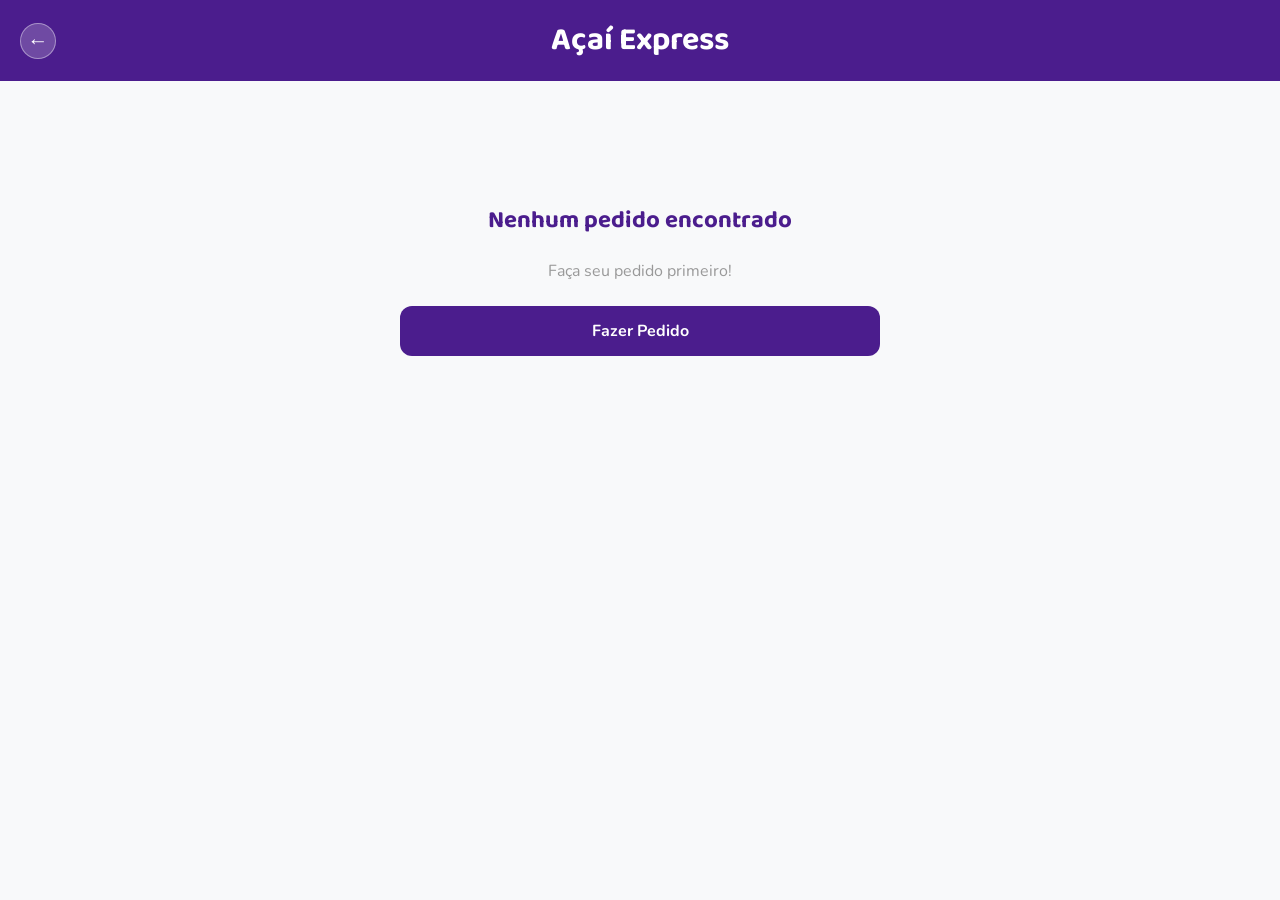
==== frontend/html/acompanhar.html @ 142b088c "Frontend  e arquivos organizados" ====
<!DOCTYPE html>
<html lang="pt-br">
<head>
  <meta charset="UTF-8">
  <meta name="viewport" content="width=device-width, initial-scale=1.0">
  <title>Acompanhar Pedido — Açaí Express</title>
  <link rel="stylesheet" href="../css/acompanhar.css">
</head>
<body>
  <header class="header">
    <a class="btn-back" href="pedido.html">&#8592;</a>
    <h1>Açaí Express</h1>
  </header>
  <div class="container">
    <div id="conteudo"></div>
  </div>
  <script src="../js/acompanhar.js"></script>
</body>
</html>
---- frontend/css/acompanhar.css ----
@import url('https://fonts.googleapis.com/css2?family=Baloo+2:wght@700;800&family=Nunito:wght@400;600&display=swap');

:root {
  --primary: #4b1d8d;
  --secondary: #8e44ad;
  --accent: #27ae60;
  --bg: #f8f9fa;
}

* { box-sizing: border-box; }

body {
  font-family: 'Nunito', sans-serif;
  margin: 0;
  background: var(--bg);
  color: #333;
  min-height: 100vh;
}

.header {
  background: var(--primary);
  color: white;
  padding: 15px 5%;
  text-align: center;
  position: relative;
}

.btn-back {
  position: absolute;
  left: 20px;
  top: 50%;
  transform: translateY(-50%);
  display: flex;
  align-items: center;
  justify-content: center;
  width: 36px;
  height: 36px;
  border-radius: 50%;
  background: rgba(255,255,255,0.2);
  color: white;
  font-size: 1.3rem;
  text-decoration: none;
  border: 1.5px solid rgba(255,255,255,0.4);
  transition: background 0.2s;
}

.btn-back:hover { background: rgba(255,255,255,0.35); }

.header h1 {
  margin: 0;
  font-family: 'Baloo 2', cursive;
}

.container {
  max-width: 560px;
  margin: 40px auto;
  padding: 0 20px;
}

/* CARD PRINCIPAL */
.pedido-card {
  background: white;
  border-radius: 20px;
  padding: 32px;
  box-shadow: 0 4px 24px rgba(0,0,0,0.08);
  border: 2px solid var(--secondary);
}

.pedido-card h2 {
  font-family: 'Baloo 2', cursive;
  color: var(--primary);
  margin: 0 0 4px;
}

.pedido-hora {
  color: #999;
  font-size: 0.85rem;
  margin-bottom: 20px;
}

.dados-cliente {
  background: #f8f4ff;
  border-radius: 12px;
  padding: 14px 18px;
  margin-bottom: 24px;
  font-size: 0.95rem;
  line-height: 1.7;
}

.dados-cliente strong { color: var(--primary); }

/* TIMELINE DE STATUS */
.timeline {
  display: flex;
  flex-direction: column;
  gap: 0;
  margin-bottom: 28px;
}

.step {
  display: flex;
  align-items: flex-start;
  gap: 16px;
  position: relative;
}

.step:not(:last-child)::after {
  content: '';
  position: absolute;
  left: 17px;
  top: 36px;
  width: 2px;
  height: 36px;
  background: #e0e0e0;
}

.step.ativo::after  { background: var(--accent); }

.step-icon {
  width: 36px;
  height: 36px;
  border-radius: 50%;
  background: #e0e0e0;
  display: flex;
  align-items: center;
  justify-content: center;
  font-size: 16px;
  flex-shrink: 0;
  margin-bottom: 36px;
  transition: background 0.4s;
}

.step.ativo .step-icon  { background: var(--accent); }
.step.atual .step-icon  { background: var(--secondary); animation: pulsar 1.2s ease-in-out infinite; }

@keyframes pulsar {
  0%, 100% { box-shadow: 0 0 0 0 rgba(142,68,173,0.4); }
  50%       { box-shadow: 0 0 0 8px rgba(142,68,173,0); }
}

.step-texto h4 {
  margin: 0 0 2px;
  font-family: 'Baloo 2', cursive;
  font-size: 1rem;
  color: #bbb;
}

.step.ativo .step-texto h4,
.step.atual .step-texto h4 { color: #333; }

.step-texto p {
  margin: 0;
  font-size: 0.82rem;
  color: #bbb;
}

.step.ativo .step-texto p,
.step.atual .step-texto p { color: #777; }

/* ITENS DO PEDIDO */
.itens-titulo {
  font-family: 'Baloo 2', cursive;
  color: var(--primary);
  margin: 0 0 12px;
}

.item-linha {
  display: flex;
  justify-content: space-between;
  padding: 8px 0;
  border-bottom: 1px solid #f0f0f0;
  font-size: 0.92rem;
}

.item-extras { font-size: 0.78rem; color: #999; }

.total-linha {
  display: flex;
  justify-content: space-between;
  font-weight: bold;
  font-size: 1.1rem;
  margin-top: 14px;
  color: var(--primary);
}

.btn-voltar {
  display: block;
  margin: 24px auto 0;
  background: var(--primary);
  color: white;
  border: none;
  padding: 14px 32px;
  border-radius: 12px;
  font-family: 'Nunito', sans-serif;
  font-weight: bold;
  font-size: 1rem;
  cursor: pointer;
  text-decoration: none;
  text-align: center;
}

.sem-pedido {
  text-align: center;
  padding: 60px 20px;
  color: #999;
}

.sem-pedido h2 { font-family: 'Baloo 2', cursive; color: var(--primary); }
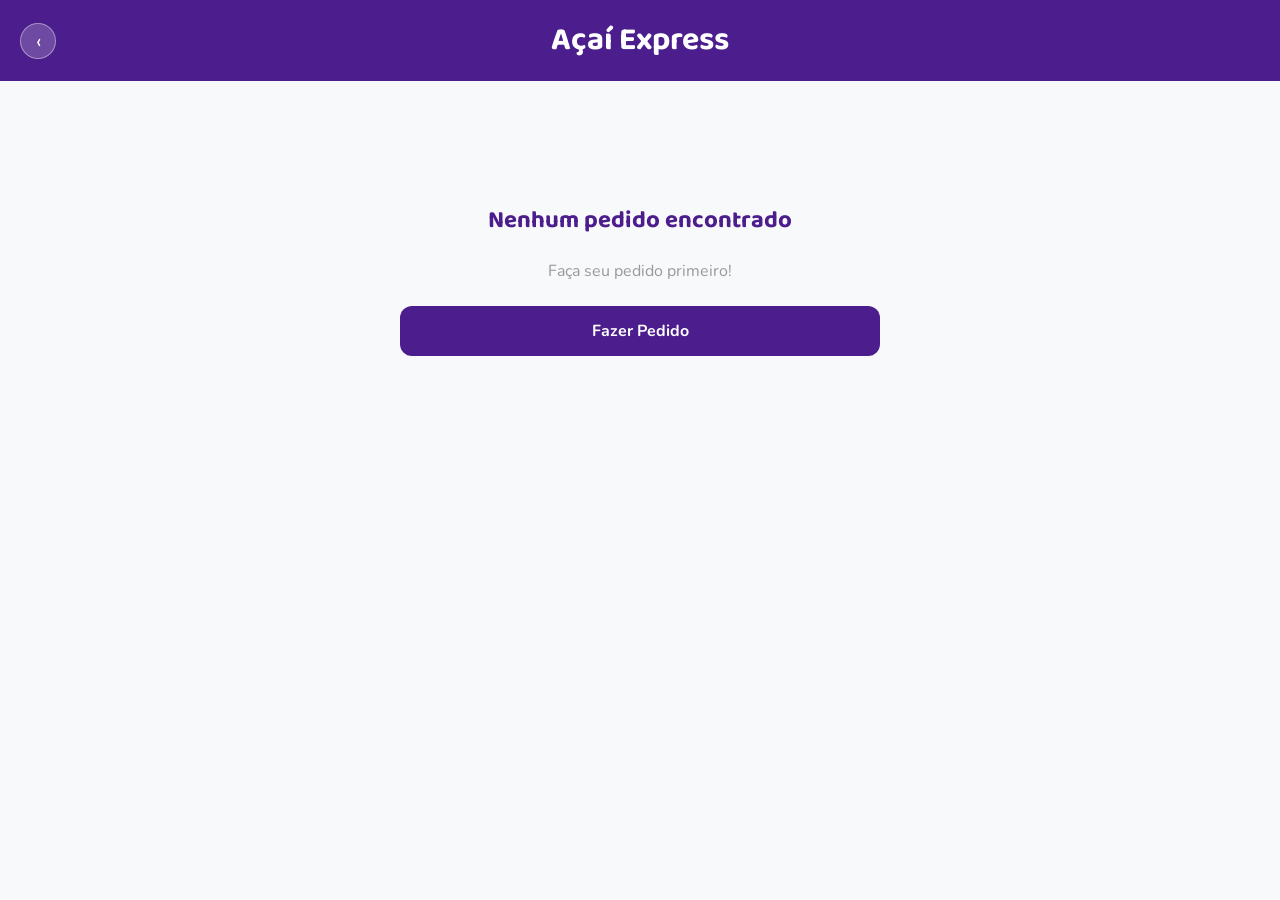
==== commit cf1f90e0: "troca botão de voltar por seta para navegação entre paginas" ====
--- a/frontend/html/acompanhar.html
+++ b/frontend/html/acompanhar.html
@@ -8,7 +8,7 @@
 </head>
 <body>
   <header class="header">
-    <a class="btn-back" href="pedido.html">&#8592;</a>
+    <a class="btn-back" href="pedido.html">‹</a>
     <h1>Açaí Express</h1>
   </header>
   <div class="container">
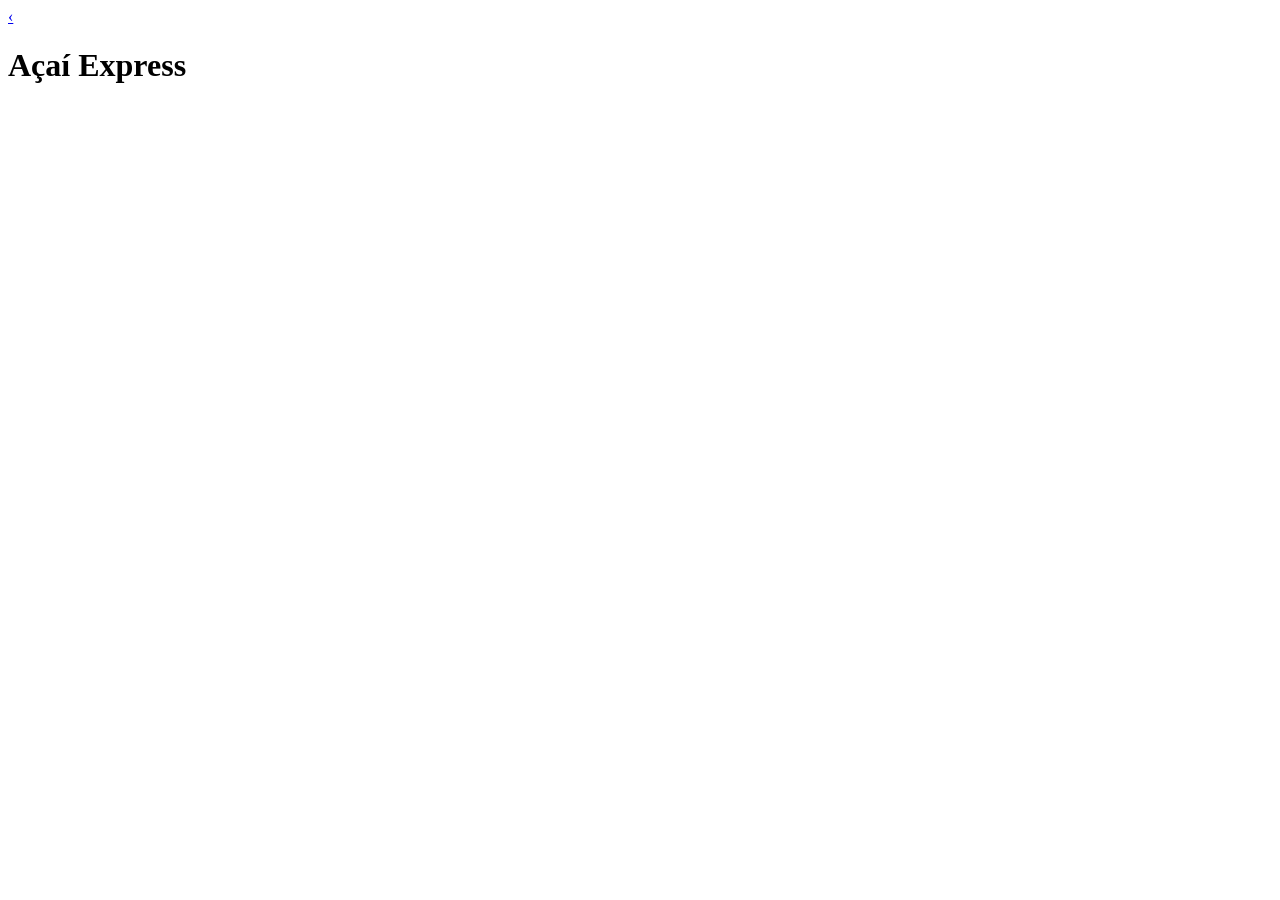
==== commit 46eb5119: "Atualizações no frontend" ====
--- a/frontend/html/acompanhar.html
+++ b/frontend/html/acompanhar.html
@@ -4,7 +4,7 @@
   <meta charset="UTF-8">
   <meta name="viewport" content="width=device-width, initial-scale=1.0">
   <title>Acompanhar Pedido — Açaí Express</title>
-  <link rel="stylesheet" href="../css/acompanhar.css">
+  <link rel="stylesheet" href="/css/acompanhar.css">
 </head>
 <body>
   <header class="header">
@@ -14,6 +14,6 @@
   <div class="container">
     <div id="conteudo"></div>
   </div>
-  <script src="../js/acompanhar.js"></script>
+  <script src="/js/acompanhar.js"></script>
 </body>
 </html>
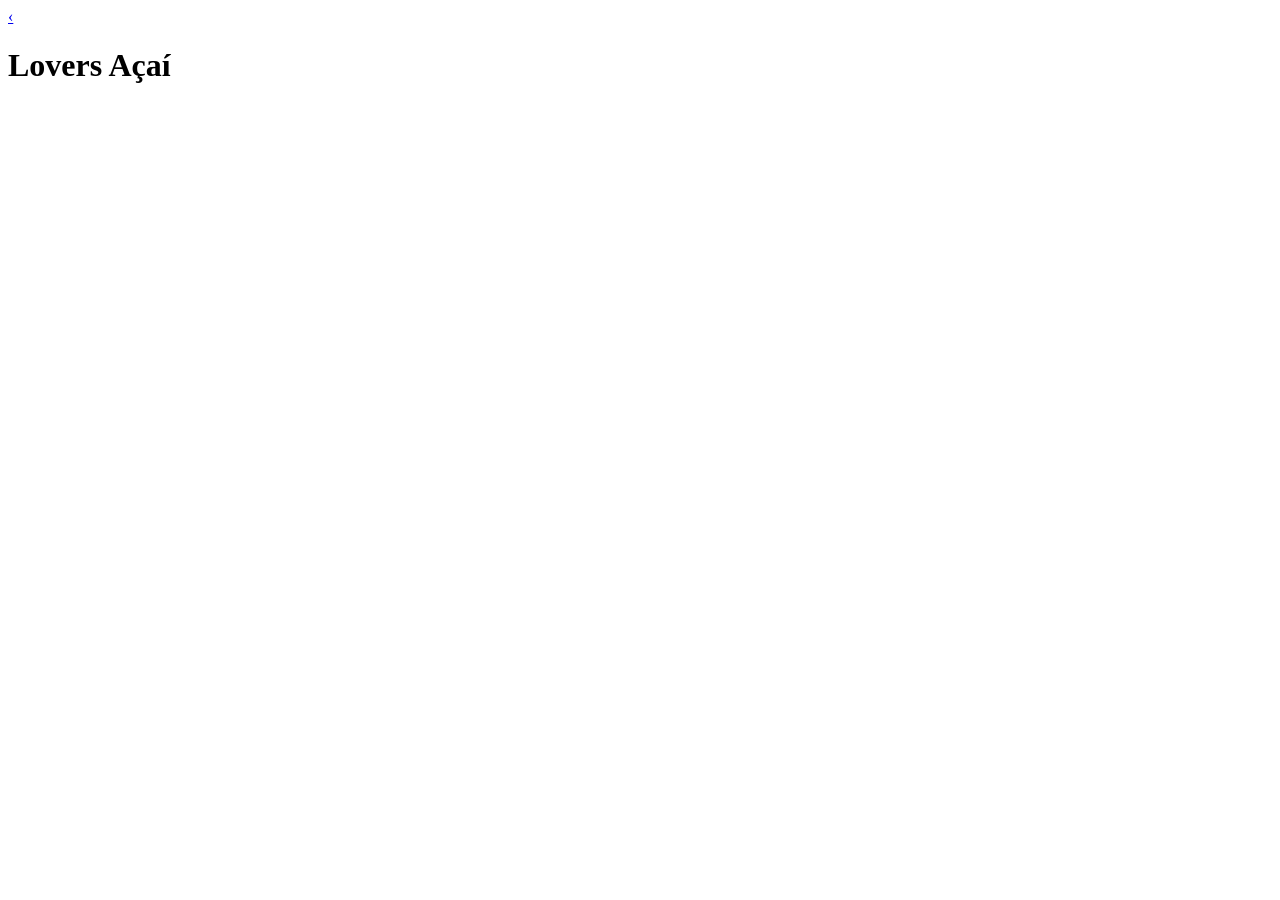
==== commit b55a8994: "Atualiza o TCC com as melhorias do lovers-acai - Avaliacao das recomendacoes (rotas /avaliacoes) e e" ====
--- a/frontend/html/acompanhar.html
+++ b/frontend/html/acompanhar.html
@@ -3,17 +3,31 @@
 <head>
   <meta charset="UTF-8">
   <meta name="viewport" content="width=device-width, initial-scale=1.0">
-  <title>Acompanhar Pedido — Açaí Express</title>
-  <link rel="stylesheet" href="/css/acompanhar.css">
+  <title>Acompanhar Pedido — Lovers Açaí</title>
+  <link rel="stylesheet" href="/css/acompanhar.css?v=2">
 </head>
 <body>
   <header class="header">
     <a class="btn-back" href="pedido.html">‹</a>
-    <h1>Açaí Express</h1>
+    <h1>Lovers Açaí</h1>
   </header>
   <div class="container">
     <div id="conteudo"></div>
   </div>
-  <script src="/js/acompanhar.js"></script>
+
+  <div class="avaliacao-box" id="avaliacao-box" role="dialog" aria-labelledby="avaliacao-titulo" hidden>
+    <button type="button" class="avaliacao-fechar" id="avaliacao-fechar" aria-label="Fechar">×</button>
+    <p class="avaliacao-titulo" id="avaliacao-titulo">Se você usou as recomendações de complementos, qual nota você daria?</p>
+    <div class="avaliacao-estrelas" id="avaliacao-estrelas">
+      <button type="button" class="estrela" data-nota="1" aria-label="1 estrela">★</button>
+      <button type="button" class="estrela" data-nota="2" aria-label="2 estrelas">★</button>
+      <button type="button" class="estrela" data-nota="3" aria-label="3 estrelas">★</button>
+      <button type="button" class="estrela" data-nota="4" aria-label="4 estrelas">★</button>
+      <button type="button" class="estrela" data-nota="5" aria-label="5 estrelas">★</button>
+    </div>
+  </div>
+  <script src="/js/config.js"></script>
+  <script src="/js/acompanhar.js?v=8"></script>
 </body>
 </html>
+
